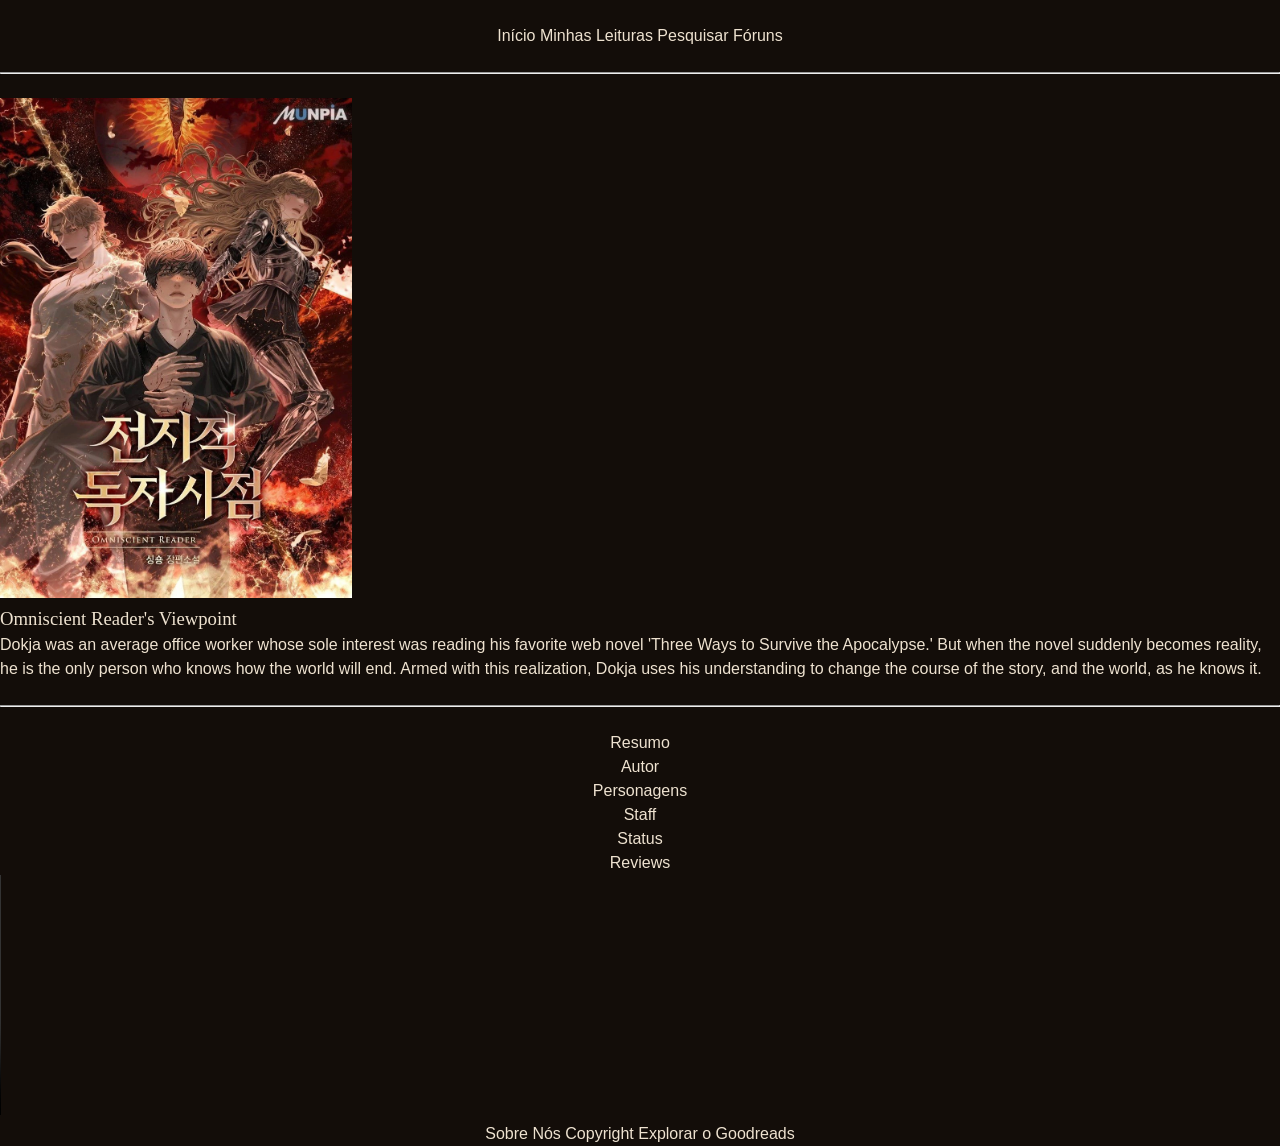
==== pages/bookPage.html @ ded3beed "feat: adiciona novas páginas, estilos, estrutura de pastas e arquivos de mídia" ====
<!DOCTYPE html>
<html lang="pt-BR">
<head>
    <meta charset="UTF-8">
    <meta name="viewport"
        content="width=device-width, initial-scale=1.0">

    <title>NomeLivro - 📚 PaperLog</title>

    <link rel="icon" type="image/png" href="assets/icons/">

    <link rel="stylesheet" href="../css/style.css">
    <link rel="stylesheet" href="../css/variables.css">
</head>

<body>

    <header style="text-align: center;">
        <br>
        <nav>
            <a href="index.html" target="_blank" rel="noopener noreferrer">Início</a>
            <a href="" target="_blank" rel="noopener noreferrer">Minhas Leituras</a>
            <a href="" target="_blank" rel="noopener noreferrer">Pesquisar</a>
            <a href="" target="_blank" rel="noopener noreferrer">Fóruns</a>
            </nav>
        <br>
        <hr>
        <br>
    </header>

    <main>
        <img src="../assets/images/ORV_Cover.jpg"
        height="500"
        alt="Capa do livro">

        <h3>Omniscient Reader's Viewpoint</h3>
        <blockquote>
            Dokja was an average office worker whose sole interest was reading his favorite web novel 'Three Ways to Survive the Apocalypse.' But when the novel suddenly becomes reality, he is the only person who knows how the world will end. Armed with this realization, Dokja uses his understanding to change the course of the story, and the world, as he knows it.
        </blockquote>

        <div style="text-align: center;">
            <br>
            <hr>
            <br>
            <!--Provavelmente vou ter que transformar em links para alterar a página-->
            <p>Resumo</p>
            <p>Autor</p>
            <p>Personagens</p>
            <p>Staff</p>
            <p>Status</p>
            <p>Reviews</p>
            <!--Tudo acima-->
        </div>

        <video width="320" height="240" controls>
            <source src="../assets/videos/catLaugh.mp4" type="video/mp4" >
            Seu navegador não suporta a tag de video.
        </video>
    
    </main>

    <footer>
        <nav style="text-align: center;">
            <a href="" target="_blank" rel="noopener noreferrer">Sobre Nós</a>
            <a href="" target="_blank" rel="noopener noreferrer">Copyright</a>
            <a href="https://www.goodreads.com" target="_blank" rel="noopener noreferrer">Explorar o Goodreads</a>
        </nav>
    </footer>

</body>
</html>
---- css/style.css ----
/* Configurações gerais */
@charset "UTF-8";

/*
Afazeres:

Sombra no H1 da página main, além de uma estilização no nome do site;


*/

* {
    margin: 0;
    padding: 0;
    box-sizing: border-box;
}

body {
    background-color: var(--cor-fundo);
    color: var(--cor-texto);

    font-family: Arial, sans-serif;
    line-height: 1.5;
}

a {
    color: inherit;
    text-decoration: none;
}

h1, h2, h3 {
    font-family: Georgia, serif;
    font-weight: normal;
}
---- css/variables.css ----
:root {
    /* Fundos */
    --cor-fundo: #130D09;
    --cor-painel: #1E150E;
    --cor-superficie: #271E19;

    /* Cores de destaque */
    --cor-cafe: #BC774B;
    --cor-verde: #689885;
    --cor-destaque-escuro: #32231A;

    /* Textos */
    --cor-texto: #EEE2D0;
    --cor-texto-secundario: #A89D8E;

    /* Bordas */
    --cor-borda: #3A2D24;
}
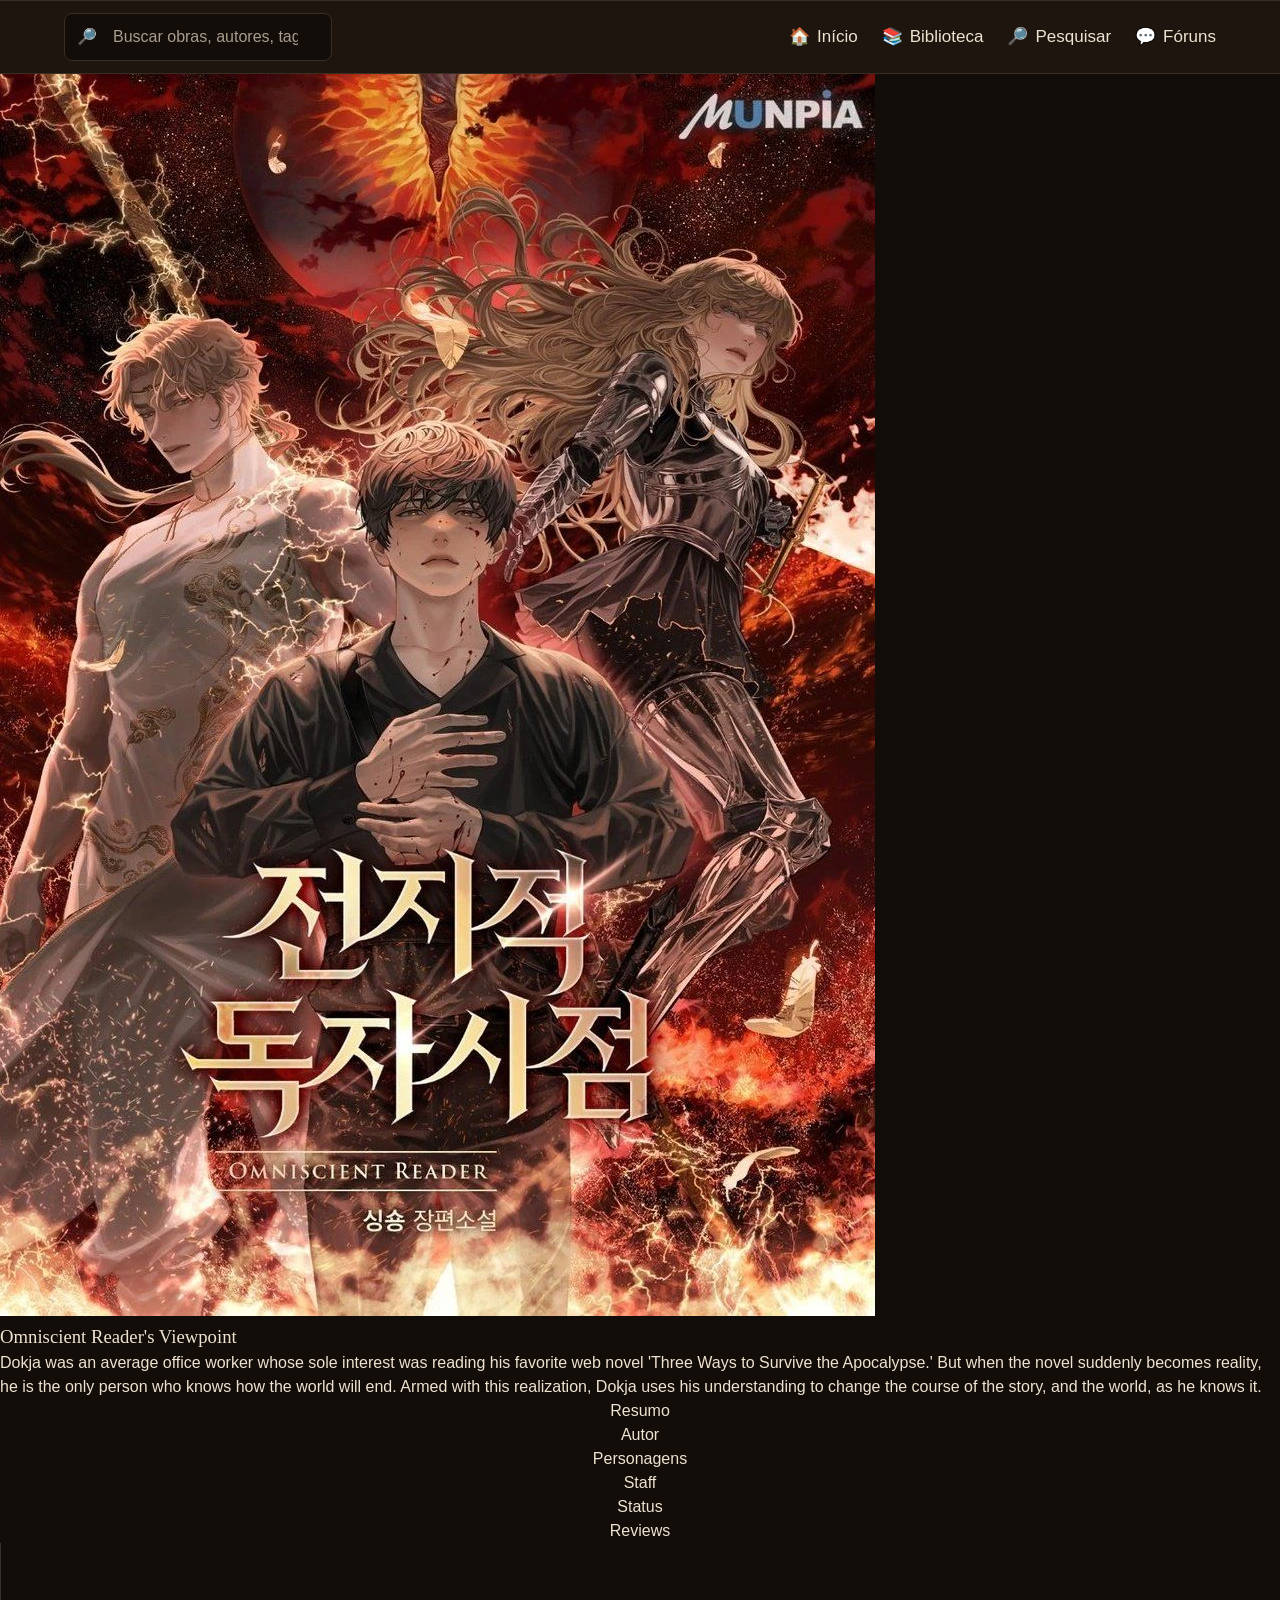
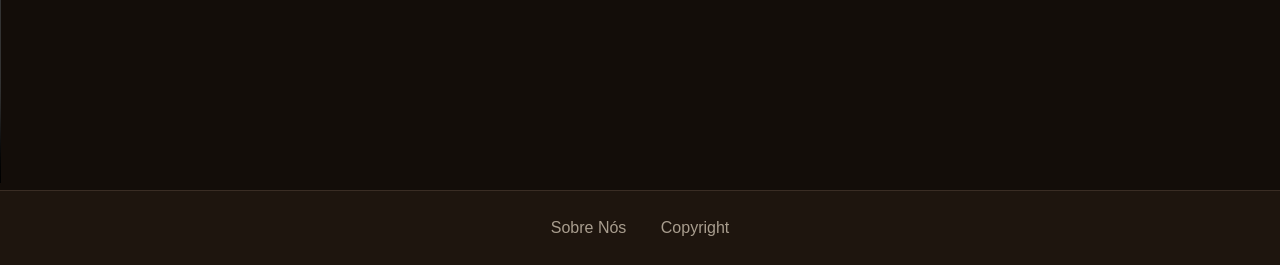
==== commit e946dc41: "style(ui): reestiliza o layout da página inicial do site" ====
--- a/pages/bookPage.html
+++ b/pages/bookPage.html
@@ -5,65 +5,102 @@
     <meta name="viewport"
         content="width=device-width, initial-scale=1.0">
 
-    <title>NomeLivro - 📚 PaperLog</title>
+    <title>NomeLivro • PaperLog</title>
 
-    <link rel="icon" type="image/png" href="assets/icons/">
+    <link rel="icon" type="image/svg+xml" href="../assets/icons/paperlog_favicon.svg">
+    <link rel="icon" type="image/x-icon" href="../assets/icons/favicon.ico" sizes="any">
+    <link rel="icon" type="image/png" href="../assets/icons/paperlog_favicon.png">
 
-    <link rel="stylesheet" href="../css/style.css">
-    <link rel="stylesheet" href="../css/variables.css">
+    <link rel="stylesheet" href="../css/modern-normalize.css" />
+    <link rel="stylesheet" href="../css/variables.css" />
+    <link rel="stylesheet" href="../css/style.css" />
 </head>
 
 <body>
 
-    <header style="text-align: center;">
-        <br>
-        <nav>
-            <a href="index.html" target="_blank" rel="noopener noreferrer">Início</a>
-            <a href="" target="_blank" rel="noopener noreferrer">Minhas Leituras</a>
-            <a href="" target="_blank" rel="noopener noreferrer">Pesquisar</a>
-            <a href="" target="_blank" rel="noopener noreferrer">Fóruns</a>
-            </nav>
-        <br>
-        <hr>
-        <br>
+    <header>
     </header>
 
+    <nav class="barra-navegacao" id="nav-principal">
+      
+        <form class="barra-pesquisa" role="search" method="GET">
+
+        <label for="barra-pesquisa" class="texto-acessivel">
+            Pesquisar obras 
+        </label>
+
+        <span aria-hidden="true">🔎</span>
+
+        <input
+            type="search"
+            id="barra-pesquisa"
+            placeholder="Buscar obras, autores, tags..."  
+        >
+        </form>
+
+        <div class="links-navegacao">
+            <a href="index.html">
+                <span aria-hidden="true">🏠</span>
+                Início
+            </a>
+
+            <a href="/pages/bookPage.html">
+                <span aria-hidden="true">📚</span>
+                Biblioteca
+            </a>
+
+            <a href="/pages/pesquisar.html">
+                <span aria-hidden="true">🔎</span>
+                Pesquisar
+            </a>
+
+            <a href="/pages/foruns.html">
+                <span aria-hidden="true">💬</span>
+                Fóruns
+            </a>
+        </div>
+    </nav>
+
     <main>
-        <img src="../assets/images/ORV_Cover.jpg"
-        height="500"
-        alt="Capa do livro">
+        <div class="capa da obra">
+            <img src="../assets/images/ORV_Cover.jpg"
+            alt="Capa do livro">
+        </div>
+    
+        <h3>Omniscient Reader's Viewpoint</h3>
 
-        <h3>Omniscient Reader's Viewpoint</h3>
-        <blockquote>
-            Dokja was an average office worker whose sole interest was reading his favorite web novel 'Three Ways to Survive the Apocalypse.' But when the novel suddenly becomes reality, he is the only person who knows how the world will end. Armed with this realization, Dokja uses his understanding to change the course of the story, and the world, as he knows it.
-        </blockquote>
-
-        <div style="text-align: center;">
-            <br>
-            <hr>
-            <br>
-            <!--Provavelmente vou ter que transformar em links para alterar a página-->
-            <p>Resumo</p>
-            <p>Autor</p>
-            <p>Personagens</p>
-            <p>Staff</p>
-            <p>Status</p>
-            <p>Reviews</p>
-            <!--Tudo acima-->
+        <div class="sinopse-obra">
+            <blockquote>
+                Dokja was an average office worker whose sole interest was reading his favorite web novel 'Three Ways to Survive the Apocalypse.' But when the novel suddenly becomes reality, he is the only person who knows how the world will end. Armed with this realization, Dokja uses his understanding to change the course of the story, and the world, as he knows it.
+            </blockquote>
         </div>
 
-        <video width="320" height="240" controls>
-            <source src="../assets/videos/catLaugh.mp4" type="video/mp4" >
-            Seu navegador não suporta a tag de video.
-        </video>
-    
+        <nav>
+            <div style="text-align: center;">
+                <!--Provavelmente vou ter que transformar em links para alterar a página-->
+                <p>Resumo</p>
+                <p>Autor</p>
+                <p>Personagens</p>
+                <p>Staff</p>
+                <p>Status</p>
+                <p>Reviews</p>
+                <!--Tudo acima-->
+            </div>
+        </nav>
+
+        <div clas="trailer-obra">
+            <video width="320" height="240" controls>
+                <source src="../assets/videos/catLaugh.mp4" type="video/mp4" >
+                Seu navegador não suporta a tag de video.
+            </video>
+        </div>
+            
     </main>
 
     <footer>
-        <nav style="text-align: center;">
+        <nav class="nav-footer" style="text-align: center;">
             <a href="" target="_blank" rel="noopener noreferrer">Sobre Nós</a>
             <a href="" target="_blank" rel="noopener noreferrer">Copyright</a>
-            <a href="https://www.goodreads.com" target="_blank" rel="noopener noreferrer">Explorar o Goodreads</a>
         </nav>
     </footer>
 
--- a/css/variables.css
+++ b/css/variables.css
@@ -5,6 +5,7 @@
     --cor-superficie: #271E19;
 
     /* Cores de destaque */
+    --cor-dourado: #C6A15B;
     --cor-cafe: #BC774B;
     --cor-verde: #689885;
     --cor-destaque-escuro: #32231A;
@@ -12,6 +13,10 @@
     /* Textos */
     --cor-texto: #EEE2D0;
     --cor-texto-secundario: #A89D8E;
+    
+    --font-logo: "CinzelDecorative-Regular", serif;
+    --font-titulos: "Cinzel-Regular", serif;
+    --font-textos: "Lato-Regular", sans-serif;
 
     /* Bordas */
     --cor-borda: #3A2D24;
--- a/css/style.css
+++ b/css/style.css
@@ -1,13 +1,10 @@
 /* Configurações gerais */
+
 @charset "UTF-8";
 
-/*
-Afazeres:
-
-Sombra no H1 da página main, além de uma estilização no nome do site;
-
-
-*/
+
+/*============================ Reset ============================*/
+
 
 * {
     margin: 0;
@@ -33,3 +30,346 @@
     font-weight: normal;
 }
 
+
+/*============================ Gerais ============================*/
+
+
+
+
+/*============================ Body > Header ============================*/
+
+.logo img{
+    width: 250px;
+    height: auto;
+    flex-shrink: 0;
+}
+
+.logo {
+    display: flex;
+    justify-content: center;
+    align-items: center;
+    gap: 16px;
+    padding: 10px 0;
+    margin: 0 auto;
+    max-width: max-content;
+}
+
+#site-header{
+    text-align: center;
+    padding-top: 20px;
+    padding-bottom: 10px;
+}
+#site-header h1 {
+    font-family: var(--font-logo);
+    font-size: 3.5rem;
+    color: var(--cor-dourado);
+    text-shadow: 0 0 12px rgba(198, 161, 91, 0.25);
+
+}
+
+#site-header p {
+    padding-bottom: 3px;
+    font-family: var(--font-textos);
+    font-size: 1.3rem;
+}
+#site-header p#descricaoHeader{ 
+    font-size: 1.2rem;
+}
+
+/*============================ Body > Barra de Navegação ============================*/
+
+.texto-acessivel {
+    position: absolute;
+    width: 1px;
+    height: 1px;
+    padding: 0;
+    margin: -1px;
+    overflow: hidden;
+    clip-path: inset(50%);
+    white-space: nowrap;
+    border: 0;
+}
+
+.barra-navegacao {
+    position: sticky;
+    top: 0;
+    z-index: 100;
+
+    display: flex;
+    align-items: center;
+    justify-content: space-between;
+    gap: 24px;
+
+    padding: 12px 5%;
+    background-color: var(--cor-painel);
+    border-top: 1px solid var(--cor-borda);
+    border-bottom: 1px solid var(--cor-borda);
+
+    font-family: var(--font-textos);
+}
+
+
+.barra-pesquisa {
+    display: flex;
+    align-items: center;
+    gap: 10px;
+
+    padding: 8px 12px;
+    border: 1px solid var(--cor-borda);
+    border-radius: 8px;
+    background-color: var(--cor-fundo);
+}
+
+.barra-pesquisa input::placeholder{
+    color: var(--cor-texto-secundario);
+}
+
+.barra-pesquisa input[type="search"] {
+    flex: 1;
+    padding: 6px;
+    border: none;
+    background-color: transparent;
+    color: var(--cor-texto);
+}
+
+
+.links-navegacao {
+    display: flex;
+    align-items: center;
+    gap: 24px;
+}
+
+.links-navegacao a{
+    display: flex;
+    align-items: center;
+    gap: 7px;
+
+    padding: 6px 0;
+    color: var(--cor-texto);
+    transition: color 0.25s ease;
+
+    font-size: 17px;
+}
+
+.links-navegacao a:hover {
+    transform: translateY(1px);
+    color: var(--cor-dourado);
+}
+
+/*============================ Body > Main ============================*/
+
+
+.dashboard {
+    display: grid;
+    grid-template-columns: 1fr 340px;
+    gap: 30px;
+    max-width: 1300px;
+    margin: 30px auto;
+    padding: 0 20px;
+}
+
+
+.coluna-principal {
+    display: flex;
+    flex-direction: column;
+    gap: 24px;
+}
+
+.coluna-lateral-direita {
+    display: flex;
+    flex-direction: column;
+    gap: 24px;
+}
+
+/* Trilha Sonora */
+
+.trilha-sonora {
+    background-color: var(--cor-painel);
+    border: 1px solid var(--cor-borda);
+    border-radius: 10px;
+    padding: 20px;
+    text-align: center;
+    font-family: var(--font-textos);
+}
+
+.trilha-sonora h2 {
+    font-family: var(--font-titulos);
+    font-size: 2rem;
+    color: var(--cor-dourado);
+    margin-bottom: 8px;
+}
+
+.trilha-sonora p {
+    font-size: 1.1rem;
+    color: var(--cor-texto-secundario);
+    margin-bottom: 15px;
+}
+
+/* Obras recentes */
+
+.obras-recentes {
+    background-color: var(--cor-painel);
+    border: 1px solid var(--cor-borda);
+    border-radius: 10px;
+    padding: 20px;
+    text-align: center;
+}
+
+.obras-recentes h2 {
+    font-family: var(--font-titulos);
+    font-size: 2rem;
+    color: var(--cor-dourado);
+    margin-bottom: 20px;
+}
+
+.lista-obras {
+    display: flex;
+    flex-wrap: wrap;
+    justify-content: center;
+    gap: 20px;
+}
+
+
+.card-obra {
+    width: 180px;
+    background-color: var(--cor-superficie);
+    border: 1px solid var(--cor-borda);
+    border-radius: 8px;
+    overflow: hidden;
+    text-align: center;
+}
+
+.card-obra img {
+    width: 100%;
+    height: auto;
+    display: block;
+}
+
+.card-obra h3 {
+    font-family: var(--font-textos);
+    font-size: 1rem;
+    padding: 12px 8px;
+    color: var(--cor-texto);
+}
+
+
+/* MENU CENTRAL */
+
+
+.menu-central {
+    background-color: var(--cor-painel);
+    border: 1px solid var(--cor-borda);
+    border-radius: 10px;
+    padding: 20px;
+    font-family: var(--font-textos);
+}
+
+.menu-central h2 {
+    font-family: var(--font-titulos);
+    font-size: 2rem;
+    color: var(--cor-dourado);
+    margin-bottom: 15px;
+}
+
+.menu-central p {
+    font-size: 0.8rem;
+    color: var(--cor-texto-secundario);
+    margin-bottom: 12px;
+    line-height: 1.6;
+}
+
+/* SIDEBAR */
+
+.coluna-lateral-direita {
+    display: flex;
+    flex-direction: column;
+    gap: 24px;
+}
+
+.bloco-sidebar {
+    background-color: var(--cor-painel);
+    border: 1px solid var(--cor-borda);
+    border-radius: 10px;
+    padding: 20px;
+    
+    font-family: var(--font-textos);
+}
+
+.bloco-sidebar h2 {
+    font-family: var(--font-titulos);
+    font-size: 1.3rem;
+
+    color: var(--cor-dourado);
+    
+    margin-bottom: 12px;
+}
+
+.bloco-sidebar p {
+    font-family: var(--font-textos);
+    font-size: 1.1rem;
+    color: var(--cor-texto-secundario);
+    margin-bottom: 12px;
+}
+
+/* botão discord */
+.botao-sidebar {
+    background-color: var(--cor-dourado);
+    color: var(--cor-fundo);
+    display: inline-block;
+    padding: 7px 14px;
+    font-weight: bold;
+    cursor: pointer;
+    transition: opacity 0.25s ease;
+
+    border: none;
+    border-radius: 5px;
+}
+
+.botao-sidebar:hover {
+    opacity: 0.8;
+}
+/*  */
+
+.conteudo-lateral {
+    display: flex;
+    flex-direction: column;
+    gap: 10px;
+    margin-top: 10px;
+}
+
+.conteudo-lateral img {
+    width: 100%;
+    height: auto;
+    border-radius: 7px; 
+}
+
+
+/*============================ Body > Footer ============================*/
+
+
+
+footer {
+    background-color: var(--cor-painel);
+
+    text-align: center;
+
+    padding: 25px 0;
+    border-top: 1px solid var(--cor-borda);
+
+    font-family: var(--font-textos);
+    font-size: 1rem;
+    color: var(--cor-texto);
+}   
+
+footer nav a {
+    display: inline-block;
+    margin: 0 15px;
+
+    color: var(--cor-texto-secundario);
+    transition: color 0.25s ease;
+}
+
+footer nav a:hover {
+    transform: translateY(1px);
+    color: var(--cor-dourado);
+}
